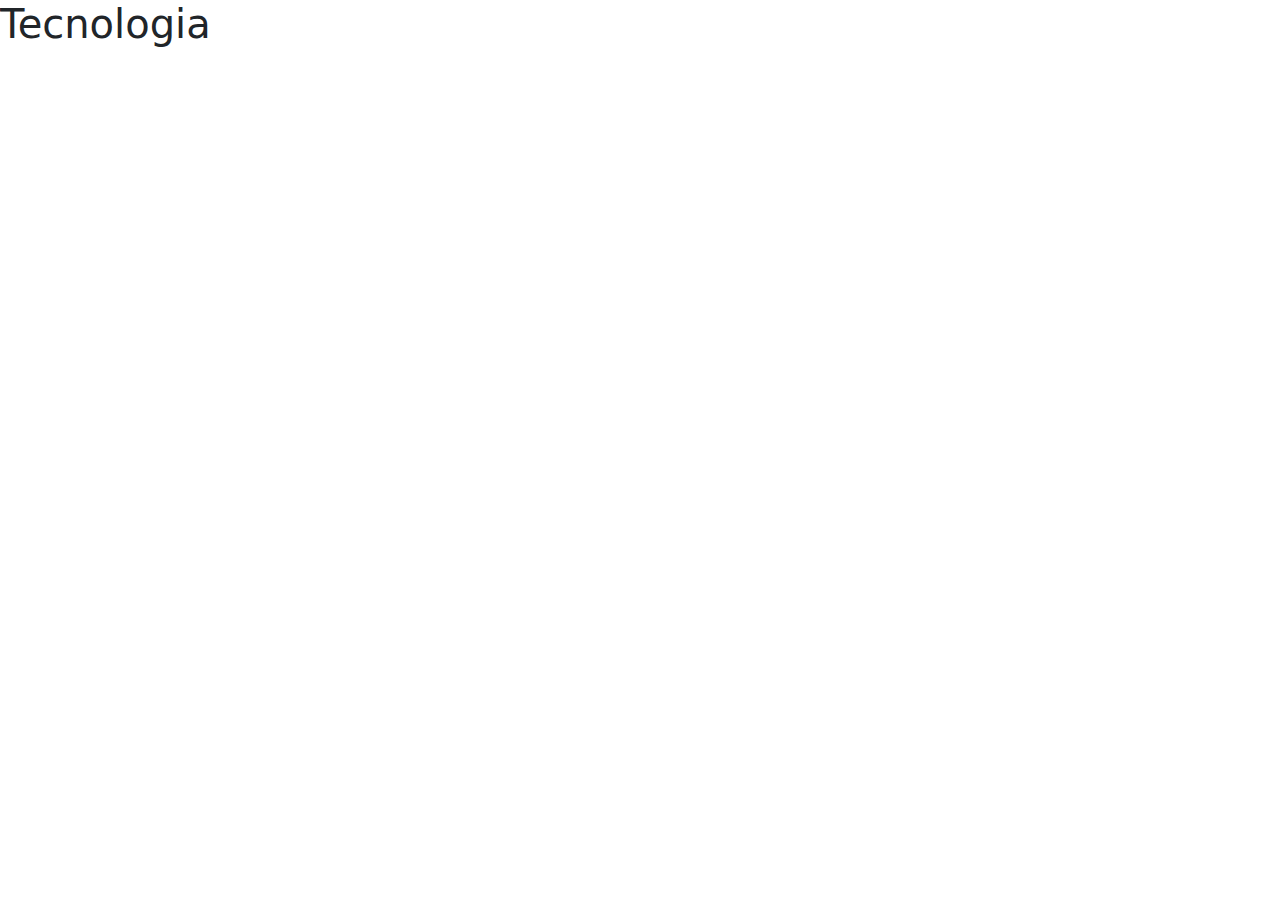
==== tecnologia/index.html @ 333f00ee "Technology Website Project Included" ====
<!DOCTYPE html>
<html lang="en">
<head>
    <meta charset="UTF-8">
    <meta name="viewport" content="width=device-width, initial-scale=1.0">
    <title>Tecnologia</title>
    <link rel="stylesheet" href="./css/BootStrapCss/bootstrap.min.css">
</head>
<body>
    <h1>Tecnologia</h1>

    <script src="./js/BootStrapJs/bootstrap.bundle.min.js"></script>
</body>
</html>
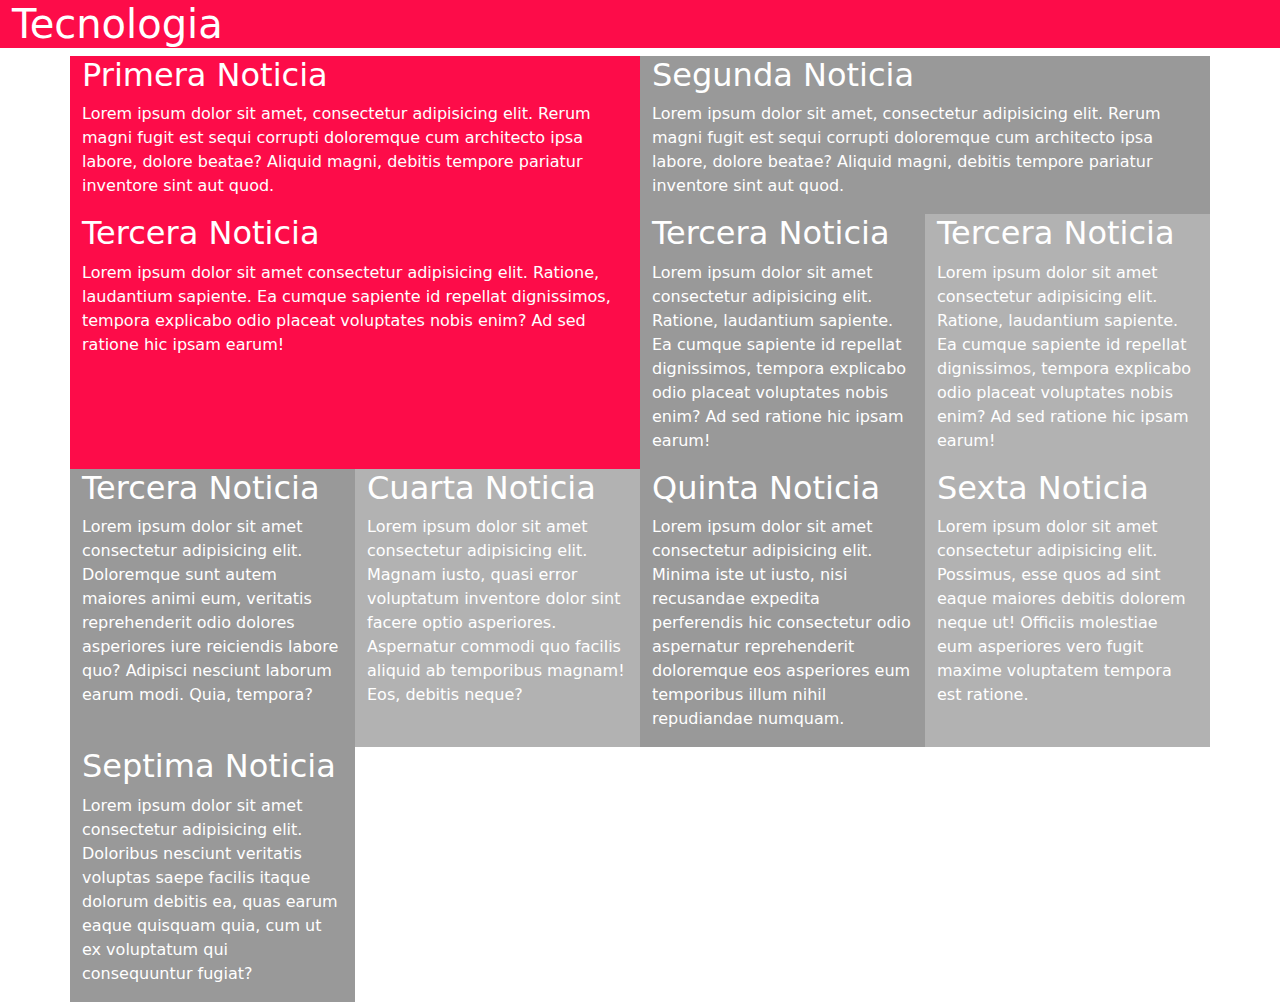
==== commit 2db121f4: "Technology Website Fundations Added" ====
--- a/tecnologia/index.html
+++ b/tecnologia/index.html
@@ -5,10 +5,81 @@
     <meta name="viewport" content="width=device-width, initial-scale=1.0">
     <title>Tecnologia</title>
     <link rel="stylesheet" href="./css/BootStrapCss/bootstrap.min.css">
+    <link rel="stylesheet" href="./css/styles.css">
 </head>
 <body>
-    <h1>Tecnologia</h1>
+    <div class="container-fluid mastermind">
+        <h1>Tecnologia</h1>
+    </div>
+    
+    <main>
+        <!-- Main News -->
+        <article class="container">
+            <div class="row">
+                <div class="col mastermind">
+                    <h2>Primera Noticia</h2>
+                    <p>Lorem ipsum dolor sit amet, consectetur adipisicing elit. Rerum magni fugit est sequi corrupti doloremque cum architecto ipsa labore, dolore beatae? Aliquid magni, debitis tempore pariatur inventore sint aut quod.</p>
+                </div>
+                <div class="col mastermindgray80">
+                    <h2>Segunda Noticia</h2>
+                    <p>Lorem ipsum dolor sit amet, consectetur adipisicing elit. Rerum magni fugit est sequi corrupti doloremque cum architecto ipsa labore, dolore beatae? Aliquid magni, debitis tempore pariatur inventore sint aut quod.</p>
+                </div>
+            </div>
+        </article>
 
+        <!-- Secondary News -->
+         <article class="container">
+            <div class="row">
+                <div class="col-6 mastermind">
+                    <h2>Tercera Noticia</h2>
+                    <p>Lorem ipsum dolor sit amet consectetur adipisicing elit. Ratione, laudantium sapiente. Ea cumque sapiente id repellat dignissimos, tempora explicabo odio placeat voluptates nobis enim? Ad sed ratione hic ipsam earum!</p>
+                </div>
+                <div class="col-3 mastermindgray80">
+                    <h2>Tercera Noticia</h2>
+                    <p>Lorem ipsum dolor sit amet consectetur adipisicing elit. Ratione, laudantium sapiente. Ea cumque sapiente id repellat dignissimos, tempora explicabo odio placeat voluptates nobis enim? Ad sed ratione hic ipsam earum!</p>
+                </div>
+                <div class="col-3 mastermindgray60">
+                    <h2>Tercera Noticia</h2>
+                    <p>Lorem ipsum dolor sit amet consectetur adipisicing elit. Ratione, laudantium sapiente. Ea cumque sapiente id repellat dignissimos, tempora explicabo odio placeat voluptates nobis enim? Ad sed ratione hic ipsam earum!</p>
+                </div>
+            </div>
+         </article>
+
+        <!-- Other News -->
+        <article class="container">
+            <div class="row row-cols-4">
+                <div class="col mastermindgray80">
+                    <h2>Tercera Noticia</h2>
+                    <p>Lorem ipsum dolor sit amet consectetur adipisicing elit. Doloremque sunt autem maiores animi eum, veritatis reprehenderit odio dolores asperiores iure reiciendis labore quo? Adipisci nesciunt laborum earum modi. Quia, tempora?</p>
+                </div>
+                <div class="col mastermindgray60">
+                    <h2>Cuarta Noticia</h2>
+                    <p>Lorem ipsum dolor sit amet consectetur adipisicing elit. Magnam iusto, quasi error voluptatum inventore dolor sint facere optio asperiores. Aspernatur commodi quo facilis aliquid ab temporibus magnam! Eos, debitis neque?</p>
+                </div>
+                <div class="col mastermindgray80">
+                    <h2>Quinta Noticia</h2>
+                    <p>Lorem ipsum dolor sit amet consectetur adipisicing elit. Minima iste ut iusto, nisi recusandae expedita perferendis hic consectetur odio aspernatur reprehenderit doloremque eos asperiores eum temporibus illum nihil repudiandae numquam.</p>
+                </div>
+                <div class="col mastermindgray60">
+                    <h2>Sexta Noticia</h2>
+                    <p>Lorem ipsum dolor sit amet consectetur adipisicing elit. Possimus, esse quos ad sint eaque maiores debitis dolorem neque ut! Officiis molestiae eum asperiores vero fugit maxime voluptatem tempora est ratione.</p>
+                </div>
+                <div class="col mastermindgray80">
+                    <h2>Septima Noticia</h2>
+                    <p>Lorem ipsum dolor sit amet consectetur adipisicing elit. Doloribus nesciunt veritatis voluptas saepe facilis itaque dolorum debitis ea, quas earum eaque quisquam quia, cum ut ex voluptatum qui consequuntur fugiat?</p>
+                </div>
+            </div>
+        </article>
+         
+
+        <article class="container-lg mastermindgray80">
+            
+        </article>
+
+        <article class="container-xl mastermindgray60">
+            
+        </article>
+    </main>
     <script src="./js/BootStrapJs/bootstrap.bundle.min.js"></script>
 </body>
 </html>--- a/tecnologia/css/styles.css
+++ b/tecnologia/css/styles.css
@@ -0,0 +1,34 @@
+.mastermindgray80 {
+    background-color: gray;
+    color: white;
+    opacity: 0.8;
+}
+
+.mastermindgray60 {
+    background-color: gray;
+    color: white;
+    opacity: 0.6;
+}
+
+.mastermind60 {
+    background-color: #FD0C49;
+    color: gray;
+    opacity: 0.6;
+}
+
+.mastermind40 {
+    background-color: #FD0C49;
+    color: black;
+    opacity: 0.4;
+}
+
+.mastermind {
+    background-color: #FD0C49;
+    color: white;
+}
+
+.mastermind80 {
+    background-color: #FD0C49;
+    color: white;
+    opacity: 0.8;
+}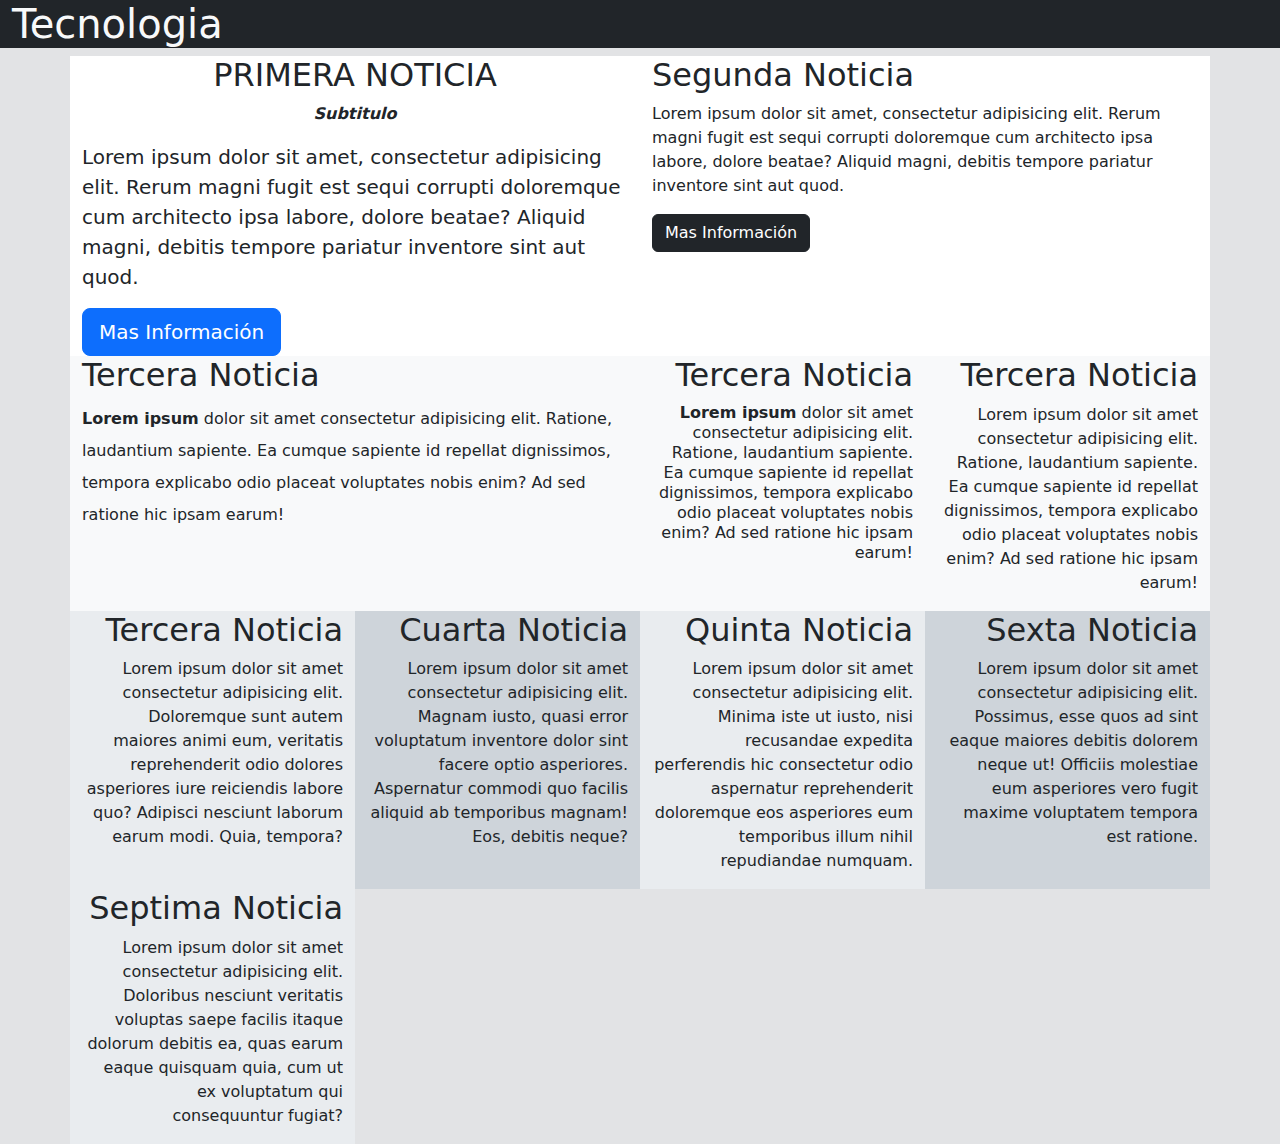
==== commit a5f83a33: "New Bootstrap Classes Added" ====
--- a/tecnologia/index.html
+++ b/tecnologia/index.html
@@ -5,40 +5,43 @@
     <meta name="viewport" content="width=device-width, initial-scale=1.0">
     <title>Tecnologia</title>
     <link rel="stylesheet" href="./css/BootStrapCss/bootstrap.min.css">
-    <link rel="stylesheet" href="./css/styles.css">
+    <!-- <link rel="stylesheet" href="./css/styles.css"> -->
 </head>
-<body>
-    <div class="container-fluid mastermind">
+<body class="bg-secondary-subtle">
+    <div class="container-fluid mastermind bg-dark text-light">
         <h1>Tecnologia</h1>
     </div>
     
     <main>
         <!-- Main News -->
-        <article class="container">
+        <article class="container bg-body">
             <div class="row">
-                <div class="col mastermind">
-                    <h2>Primera Noticia</h2>
-                    <p>Lorem ipsum dolor sit amet, consectetur adipisicing elit. Rerum magni fugit est sequi corrupti doloremque cum architecto ipsa labore, dolore beatae? Aliquid magni, debitis tempore pariatur inventore sint aut quod.</p>
+                <div class="col-sm">
+                    <h2 class="text-center text-uppercase">Primera Noticia</h2>
+                    <p class="text-center fw-bold fs-6 fst-italic">Subtitulo</p>
+                    <p class="fs-5">Lorem ipsum dolor sit amet, consectetur adipisicing elit. Rerum magni fugit est sequi corrupti doloremque cum architecto ipsa labore, dolore beatae? Aliquid magni, debitis tempore pariatur inventore sint aut quod.</p>
+                    <a href="news.html" class="btn btn-primary btn-lg" role="button">Mas Información</a>
                 </div>
-                <div class="col mastermindgray80">
+                <div class="col-sm mastermindgray80">
                     <h2>Segunda Noticia</h2>
                     <p>Lorem ipsum dolor sit amet, consectetur adipisicing elit. Rerum magni fugit est sequi corrupti doloremque cum architecto ipsa labore, dolore beatae? Aliquid magni, debitis tempore pariatur inventore sint aut quod.</p>
+                    <button type="button" class="btn btn-dark" onclick="window.location.href='news.html';">Mas Información</button>
                 </div>
             </div>
         </article>
 
         <!-- Secondary News -->
-         <article class="container">
+         <article class="container bg-body-tertiary">
             <div class="row">
-                <div class="col-6 mastermind">
+                <div class="col-sm-6 mastermind">
                     <h2>Tercera Noticia</h2>
-                    <p>Lorem ipsum dolor sit amet consectetur adipisicing elit. Ratione, laudantium sapiente. Ea cumque sapiente id repellat dignissimos, tempora explicabo odio placeat voluptates nobis enim? Ad sed ratione hic ipsam earum!</p>
+                    <p class="lh-lg"><span class="fw-bold">Lorem ipsum</span> dolor sit amet consectetur adipisicing elit. Ratione, laudantium sapiente. Ea cumque sapiente id repellat dignissimos, tempora explicabo odio placeat voluptates nobis enim? Ad sed ratione hic ipsam earum!</p>
                 </div>
-                <div class="col-3 mastermindgray80">
+                <div class="col-sm-3 mastermindgray80 text-end">
                     <h2>Tercera Noticia</h2>
-                    <p>Lorem ipsum dolor sit amet consectetur adipisicing elit. Ratione, laudantium sapiente. Ea cumque sapiente id repellat dignissimos, tempora explicabo odio placeat voluptates nobis enim? Ad sed ratione hic ipsam earum!</p>
+                    <p class="lh-sm"><span class="fw-bold">Lorem ipsum</span> dolor sit amet consectetur adipisicing elit. Ratione, laudantium sapiente. Ea cumque sapiente id repellat dignissimos, tempora explicabo odio placeat voluptates nobis enim? Ad sed ratione hic ipsam earum!</p>
                 </div>
-                <div class="col-3 mastermindgray60">
+                <div class="col-sm-3 mastermindgray60 text-end">
                     <h2>Tercera Noticia</h2>
                     <p>Lorem ipsum dolor sit amet consectetur adipisicing elit. Ratione, laudantium sapiente. Ea cumque sapiente id repellat dignissimos, tempora explicabo odio placeat voluptates nobis enim? Ad sed ratione hic ipsam earum!</p>
                 </div>
@@ -47,38 +50,29 @@
 
         <!-- Other News -->
         <article class="container">
-            <div class="row row-cols-4">
-                <div class="col mastermindgray80">
+            <div class="row row-cols-1 row-cols-sm-2 row-cols-md-4 text-end">
+                <div class="col bg-body-secondary mastermindgray80">
                     <h2>Tercera Noticia</h2>
                     <p>Lorem ipsum dolor sit amet consectetur adipisicing elit. Doloremque sunt autem maiores animi eum, veritatis reprehenderit odio dolores asperiores iure reiciendis labore quo? Adipisci nesciunt laborum earum modi. Quia, tempora?</p>
                 </div>
-                <div class="col mastermindgray60">
+                <div class="col bg-dark-subtle mastermindgray60">
                     <h2>Cuarta Noticia</h2>
                     <p>Lorem ipsum dolor sit amet consectetur adipisicing elit. Magnam iusto, quasi error voluptatum inventore dolor sint facere optio asperiores. Aspernatur commodi quo facilis aliquid ab temporibus magnam! Eos, debitis neque?</p>
                 </div>
-                <div class="col mastermindgray80">
+                <div class="col bg-body-secondary mastermindgray80">
                     <h2>Quinta Noticia</h2>
                     <p>Lorem ipsum dolor sit amet consectetur adipisicing elit. Minima iste ut iusto, nisi recusandae expedita perferendis hic consectetur odio aspernatur reprehenderit doloremque eos asperiores eum temporibus illum nihil repudiandae numquam.</p>
                 </div>
-                <div class="col mastermindgray60">
+                <div class="col bg-dark-subtle mastermindgray60">
                     <h2>Sexta Noticia</h2>
                     <p>Lorem ipsum dolor sit amet consectetur adipisicing elit. Possimus, esse quos ad sint eaque maiores debitis dolorem neque ut! Officiis molestiae eum asperiores vero fugit maxime voluptatem tempora est ratione.</p>
                 </div>
-                <div class="col mastermindgray80">
+                <div class="col bg-body-secondary mastermindgray80">
                     <h2>Septima Noticia</h2>
                     <p>Lorem ipsum dolor sit amet consectetur adipisicing elit. Doloribus nesciunt veritatis voluptas saepe facilis itaque dolorum debitis ea, quas earum eaque quisquam quia, cum ut ex voluptatum qui consequuntur fugiat?</p>
                 </div>
             </div>
         </article>
-         
-
-        <article class="container-lg mastermindgray80">
-            
-        </article>
-
-        <article class="container-xl mastermindgray60">
-            
-        </article>
     </main>
     <script src="./js/BootStrapJs/bootstrap.bundle.min.js"></script>
 </body>
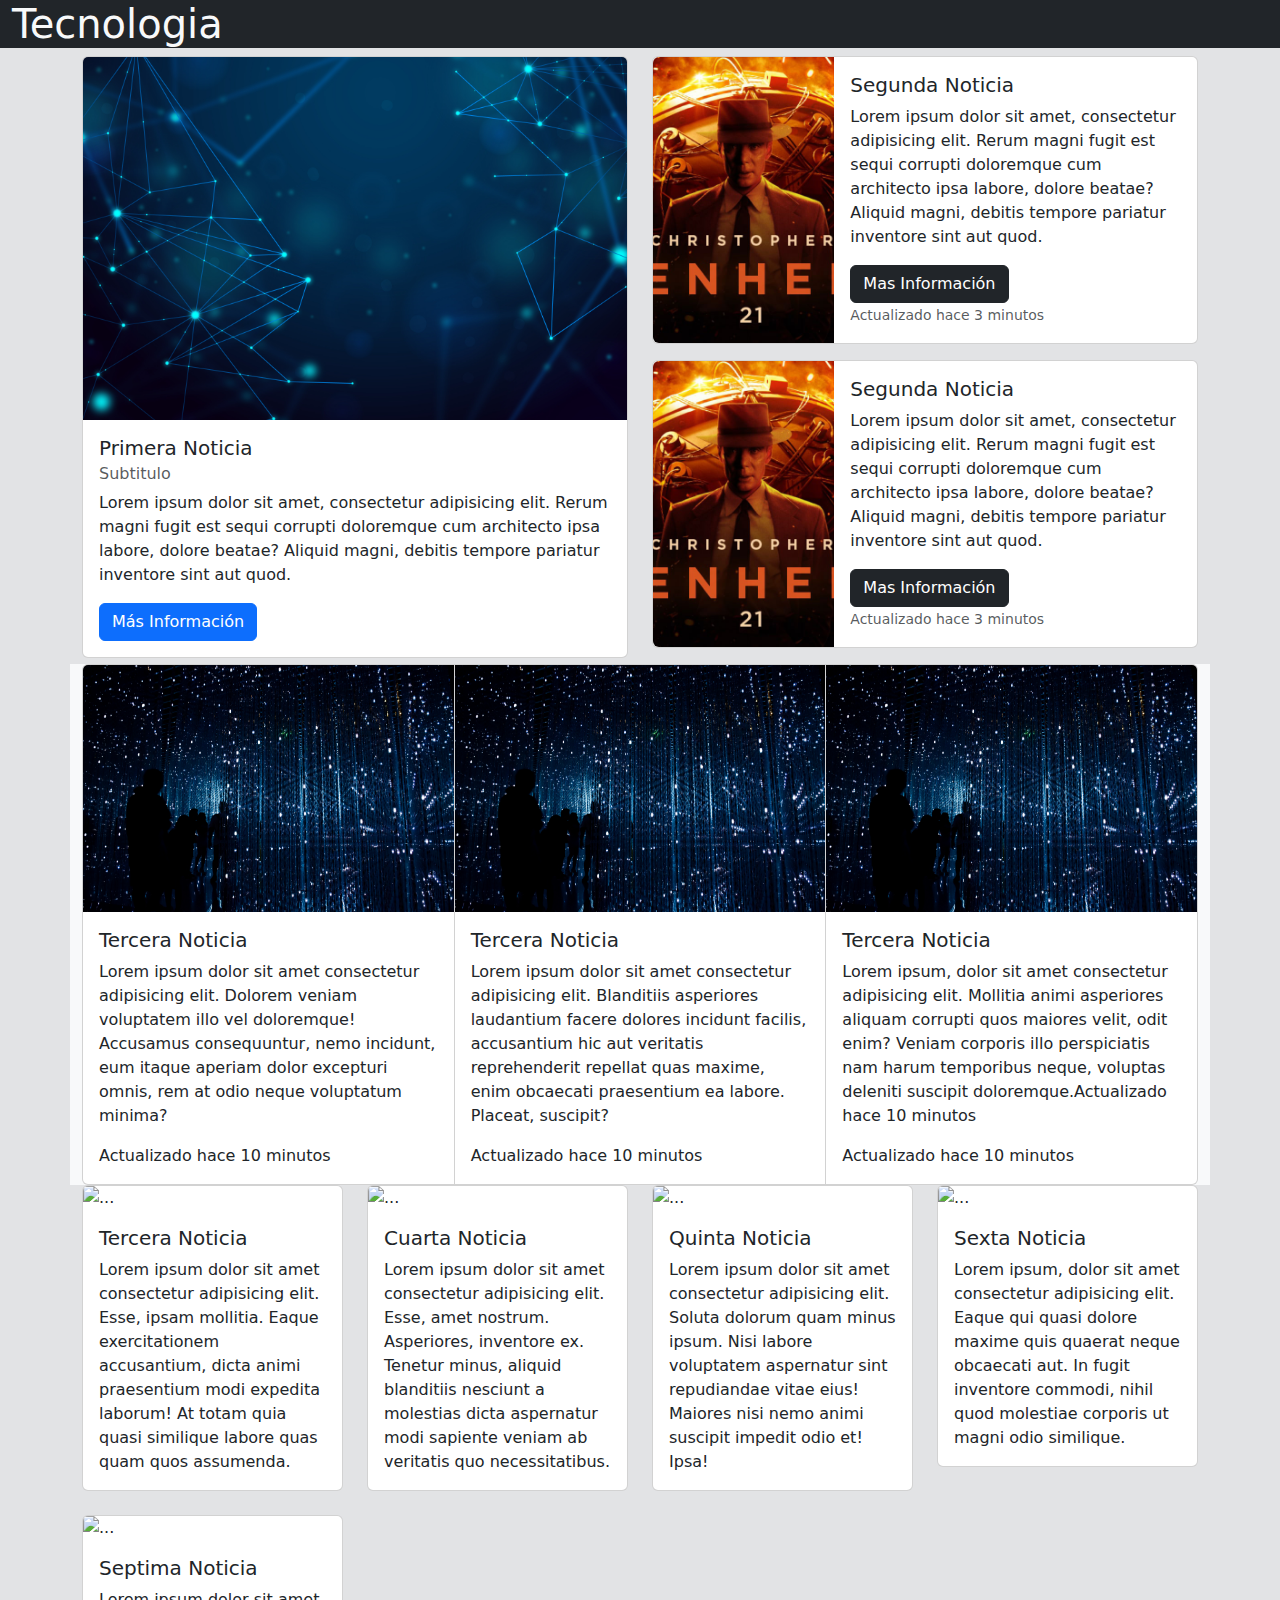
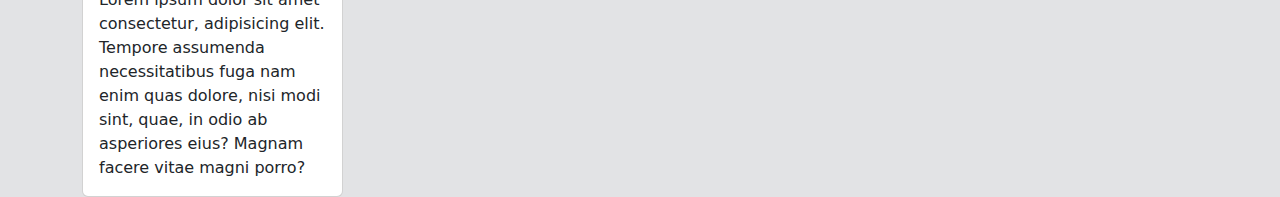
==== commit a46a8375: "First Elements Added To Main Project And Cards Added To Technology Website" ====
--- a/tecnologia/index.html
+++ b/tecnologia/index.html
@@ -5,71 +5,144 @@
     <meta name="viewport" content="width=device-width, initial-scale=1.0">
     <title>Tecnologia</title>
     <link rel="stylesheet" href="./css/BootStrapCss/bootstrap.min.css">
-    <!-- <link rel="stylesheet" href="./css/styles.css"> -->
+    <link rel="stylesheet" href="./css/styles.css">
 </head>
 <body class="bg-secondary-subtle">
-    <div class="container-fluid mastermind bg-dark text-light">
+    <div class="container-fluid bg-dark text-light">
         <h1>Tecnologia</h1>
     </div>
     
     <main>
         <!-- Main News -->
-        <article class="container bg-body">
+        <article class="container">
             <div class="row">
                 <div class="col-sm">
-                    <h2 class="text-center text-uppercase">Primera Noticia</h2>
-                    <p class="text-center fw-bold fs-6 fst-italic">Subtitulo</p>
-                    <p class="fs-5">Lorem ipsum dolor sit amet, consectetur adipisicing elit. Rerum magni fugit est sequi corrupti doloremque cum architecto ipsa labore, dolore beatae? Aliquid magni, debitis tempore pariatur inventore sint aut quod.</p>
-                    <a href="news.html" class="btn btn-primary btn-lg" role="button">Mas Información</a>
+                    <div class="card">
+                        <img src="./img/img01.jpg" alt="..." class="card-img-top">
+                        <div class="card-body">
+                            <h5 class="card-title">Primera Noticia</h5>
+                            <h6 class="card-subtitle mb-2 text-body-secondary">Subtitulo</h6>
+                            <p class="card-text">Lorem ipsum dolor sit amet, consectetur adipisicing elit. Rerum magni fugit est sequi corrupti doloremque cum architecto ipsa labore, dolore beatae? Aliquid magni, debitis tempore pariatur inventore sint aut quod.</p>
+                            <a href="news.html" class="btn btn-primary">Más Información</a>
+                        </div>
+                    </div>
                 </div>
-                <div class="col-sm mastermindgray80">
-                    <h2>Segunda Noticia</h2>
-                    <p>Lorem ipsum dolor sit amet, consectetur adipisicing elit. Rerum magni fugit est sequi corrupti doloremque cum architecto ipsa labore, dolore beatae? Aliquid magni, debitis tempore pariatur inventore sint aut quod.</p>
-                    <button type="button" class="btn btn-dark" onclick="window.location.href='news.html';">Mas Información</button>
+
+                <!-- Lateral News -->
+                <div class="col">
+                    <div class="card mb-3">
+                        <div class="row g-0">
+                            <div class="col-md-4">
+                                <img src="./img/oppenheimer.jpg" alt="..." class="img-fluid object-fit-cover img-height100 rounded-start">
+                            </div>
+                            <div class="col-md-8">
+                                <div class="card-body">
+                                    <h5 class="card-title">Segunda Noticia</h5>
+                                    <p class="card-text">Lorem ipsum dolor sit amet, consectetur adipisicing elit. Rerum magni fugit est sequi corrupti doloremque cum architecto ipsa labore, dolore beatae? Aliquid magni, debitis tempore pariatur inventore sint aut quod.</p>
+                                    <button type="button" class="btn btn-dark" onclick="window.location.href='news.html';">Mas Información</button>
+                                    <p class="card-text"><small class="text-body-secondary">Actualizado hace 3 minutos</small></p>
+                                </div>
+                           </div>
+                        </div>
+                    </div>
+                    <div class="card mb-3">
+                        <div class="row g-0">
+                            <div class="col-md-4">
+                                <img src="./img/oppenheimer.jpg" alt="..." class="img-fluid object-fit-cover img-height100 rounded-start">
+                            </div>
+                            <div class="col-md-8">
+                                <div class="card-body">
+                                    <h5 class="card-title">Segunda Noticia</h5>
+                                    <p class="card-text">Lorem ipsum dolor sit amet, consectetur adipisicing elit. Rerum magni fugit est sequi corrupti doloremque cum architecto ipsa labore, dolore beatae? Aliquid magni, debitis tempore pariatur inventore sint aut quod.</p>
+                                    <button type="button" class="btn btn-dark" onclick="window.location.href='news.html';">Mas Información</button>
+                                    <p class="card-text"><small class="text-body-secondary">Actualizado hace 3 minutos</small></p>
+                                </div>
+                           </div>
+                        </div>
+                    </div>
                 </div>
             </div>
         </article>
 
         <!-- Secondary News -->
          <article class="container bg-body-tertiary">
-            <div class="row">
-                <div class="col-sm-6 mastermind">
-                    <h2>Tercera Noticia</h2>
-                    <p class="lh-lg"><span class="fw-bold">Lorem ipsum</span> dolor sit amet consectetur adipisicing elit. Ratione, laudantium sapiente. Ea cumque sapiente id repellat dignissimos, tempora explicabo odio placeat voluptates nobis enim? Ad sed ratione hic ipsam earum!</p>
+
+            <div class="card-group">
+                <div class="card">
+                    <img src="./img/img04.jpg" alt="..." class="card-img-top">
+                    <div class="card-body">
+                        <h5 class="card-title">Tercera Noticia</h5>
+                        <p class="card-text">Lorem ipsum dolor sit amet consectetur adipisicing elit. Dolorem veniam voluptatem illo vel doloremque! Accusamus consequuntur, nemo incidunt, eum itaque aperiam dolor excepturi omnis, rem at odio neque voluptatum minima?</p>
+                        <p class="card-text">Actualizado hace 10 minutos<small class="text-body-secondary"></small></p>
+                    </div>
                 </div>
-                <div class="col-sm-3 mastermindgray80 text-end">
-                    <h2>Tercera Noticia</h2>
-                    <p class="lh-sm"><span class="fw-bold">Lorem ipsum</span> dolor sit amet consectetur adipisicing elit. Ratione, laudantium sapiente. Ea cumque sapiente id repellat dignissimos, tempora explicabo odio placeat voluptates nobis enim? Ad sed ratione hic ipsam earum!</p>
+                <div class="card">
+                    <img src="./img/img04.jpg" alt="..." class="card-img-top">
+                    <div class="card-body">
+                        <h5 class="card-title">Tercera Noticia</h5>
+                        <p class="card-text">Lorem ipsum dolor sit amet consectetur adipisicing elit. Blanditiis asperiores laudantium facere dolores incidunt facilis, accusantium hic aut veritatis reprehenderit repellat quas maxime, enim obcaecati praesentium ea labore. Placeat, suscipit?</p>
+                        <p class="card-text">Actualizado hace 10 minutos<small class="text-body-secondary"></small></p>
+                    </div>
                 </div>
-                <div class="col-sm-3 mastermindgray60 text-end">
-                    <h2>Tercera Noticia</h2>
-                    <p>Lorem ipsum dolor sit amet consectetur adipisicing elit. Ratione, laudantium sapiente. Ea cumque sapiente id repellat dignissimos, tempora explicabo odio placeat voluptates nobis enim? Ad sed ratione hic ipsam earum!</p>
+                <div class="card">
+                    <img src="./img/img04.jpg" alt="..." class="card-img-top">
+                    <div class="card-body">
+                        <h5 class="card-title">Tercera Noticia</h5>
+                        <p class="card-text">Lorem ipsum, dolor sit amet consectetur adipisicing elit. Mollitia animi asperiores aliquam corrupti quos maiores velit, odit enim? Veniam corporis illo perspiciatis nam harum temporibus neque, voluptas deleniti suscipit doloremque.Actualizado hace 10 minutos</p>
+                        <p class="card-text">Actualizado hace 10 minutos<small class="text-body-secondary"></small></p>
+                    </div>
                 </div>
             </div>
          </article>
 
         <!-- Other News -->
         <article class="container">
-            <div class="row row-cols-1 row-cols-sm-2 row-cols-md-4 text-end">
-                <div class="col bg-body-secondary mastermindgray80">
-                    <h2>Tercera Noticia</h2>
-                    <p>Lorem ipsum dolor sit amet consectetur adipisicing elit. Doloremque sunt autem maiores animi eum, veritatis reprehenderit odio dolores asperiores iure reiciendis labore quo? Adipisci nesciunt laborum earum modi. Quia, tempora?</p>
+
+            <div class="row row-cols-1 row-cols-sm-2 row-cols-md-4 g-4">
+                <div class="col">
+                    <div class="card">
+                        <img src="./img/img03.jpg" alt="..." class="card-img-top">
+                        <div class="card-body">
+                            <h5 class="card-title">Tercera Noticia</h5>
+                            <p class="card-text">Lorem ipsum dolor sit amet consectetur adipisicing elit. Esse, ipsam mollitia. Eaque exercitationem accusantium, dicta animi praesentium modi expedita laborum! At totam quia quasi similique labore quas quam quos assumenda.</p>
+                        </div>
+                    </div>
                 </div>
-                <div class="col bg-dark-subtle mastermindgray60">
-                    <h2>Cuarta Noticia</h2>
-                    <p>Lorem ipsum dolor sit amet consectetur adipisicing elit. Magnam iusto, quasi error voluptatum inventore dolor sint facere optio asperiores. Aspernatur commodi quo facilis aliquid ab temporibus magnam! Eos, debitis neque?</p>
+                <div class="col">
+                    <div class="card">
+                        <img src="./img/img03.jpg" alt="..." class="card-img-top">
+                        <div class="card-body">
+                            <h5 class="card-title">Cuarta Noticia</h5>
+                            <p class="card-text">Lorem ipsum dolor sit amet consectetur adipisicing elit. Esse, amet nostrum. Asperiores, inventore ex. Tenetur minus, aliquid blanditiis nesciunt a molestias dicta aspernatur modi sapiente veniam ab veritatis quo necessitatibus.</p>
+                        </div>
+                    </div>
                 </div>
-                <div class="col bg-body-secondary mastermindgray80">
-                    <h2>Quinta Noticia</h2>
-                    <p>Lorem ipsum dolor sit amet consectetur adipisicing elit. Minima iste ut iusto, nisi recusandae expedita perferendis hic consectetur odio aspernatur reprehenderit doloremque eos asperiores eum temporibus illum nihil repudiandae numquam.</p>
+                <div class="col">
+                    <div class="card">
+                        <img src="./img/img03.jpg" alt="..." class="card-img-top">
+                        <div class="card-body">
+                            <h5 class="card-title">Quinta Noticia</h5>
+                            <p class="card-text">Lorem ipsum dolor sit amet consectetur adipisicing elit. Soluta dolorum quam minus ipsum. Nisi labore voluptatem aspernatur sint repudiandae vitae eius! Maiores nisi nemo animi suscipit impedit odio et! Ipsa!</p>
+                        </div>
+                    </div>
                 </div>
-                <div class="col bg-dark-subtle mastermindgray60">
-                    <h2>Sexta Noticia</h2>
-                    <p>Lorem ipsum dolor sit amet consectetur adipisicing elit. Possimus, esse quos ad sint eaque maiores debitis dolorem neque ut! Officiis molestiae eum asperiores vero fugit maxime voluptatem tempora est ratione.</p>
+                <div class="col">
+                    <div class="card">
+                        <img src="./img/img03.jpg" alt="..." class="card-img-top">
+                        <div class="card-body">
+                            <h5 class="card-title">Sexta Noticia</h5>
+                            <p class="card-text">Lorem ipsum, dolor sit amet consectetur adipisicing elit. Eaque qui quasi dolore maxime quis quaerat neque obcaecati aut. In fugit inventore commodi, nihil quod molestiae corporis ut magni odio similique.</p>
+                        </div>
+                    </div>
                 </div>
-                <div class="col bg-body-secondary mastermindgray80">
-                    <h2>Septima Noticia</h2>
-                    <p>Lorem ipsum dolor sit amet consectetur adipisicing elit. Doloribus nesciunt veritatis voluptas saepe facilis itaque dolorum debitis ea, quas earum eaque quisquam quia, cum ut ex voluptatum qui consequuntur fugiat?</p>
+                <div class="col">
+                    <div class="card">
+                        <img src="./img/img03.jpg" alt="..." class="card-img-top">
+                        <div class="card-body">
+                            <h5 class="card-title">Septima Noticia</h5>
+                            <p class="card-text">Lorem ipsum dolor sit amet consectetur, adipisicing elit. Tempore assumenda necessitatibus fuga nam enim quas dolore, nisi modi sint, quae, in odio ab asperiores eius? Magnam facere vitae magni porro?</p>
+                        </div>
+                    </div>
                 </div>
             </div>
         </article>
--- a/tecnologia/css/styles.css
+++ b/tecnologia/css/styles.css
@@ -1,3 +1,7 @@
+.img-height100 {
+    height: 100%;
+}
+
 .mastermindgray80 {
     background-color: gray;
     color: white;
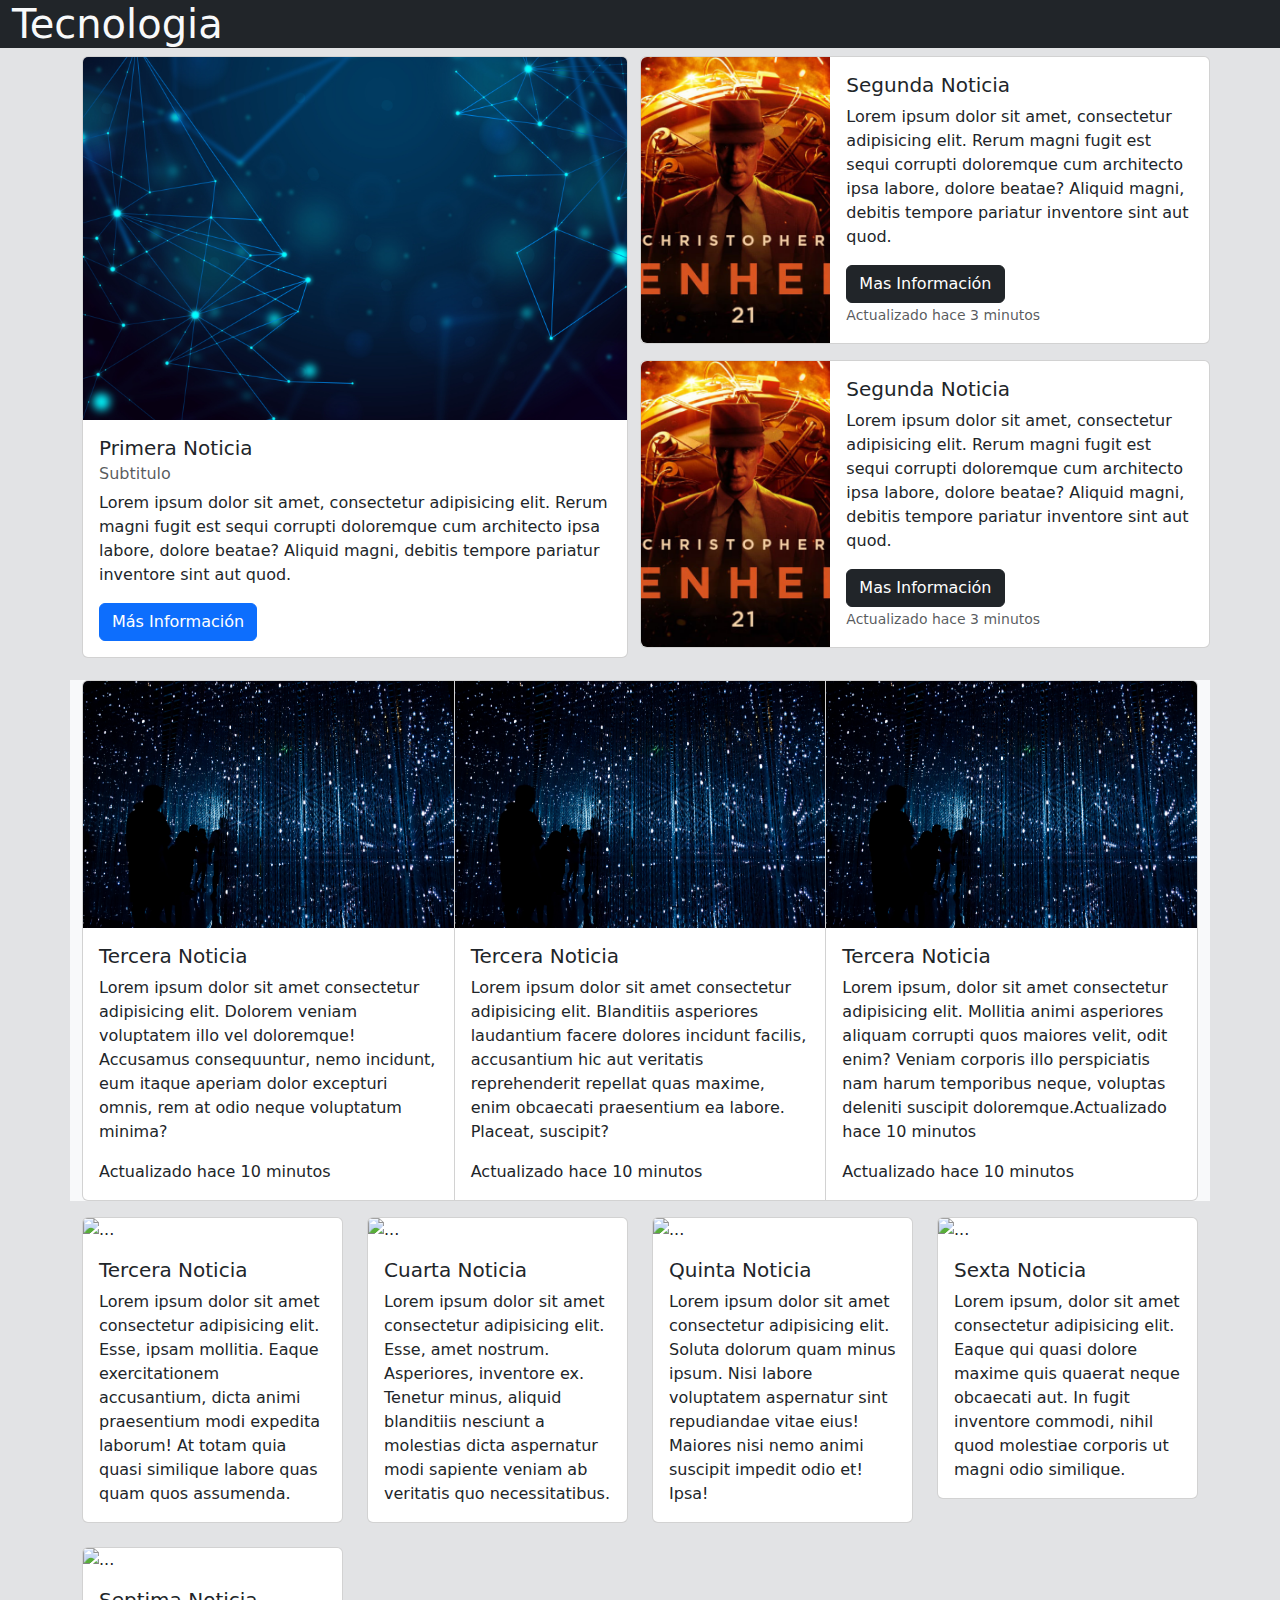
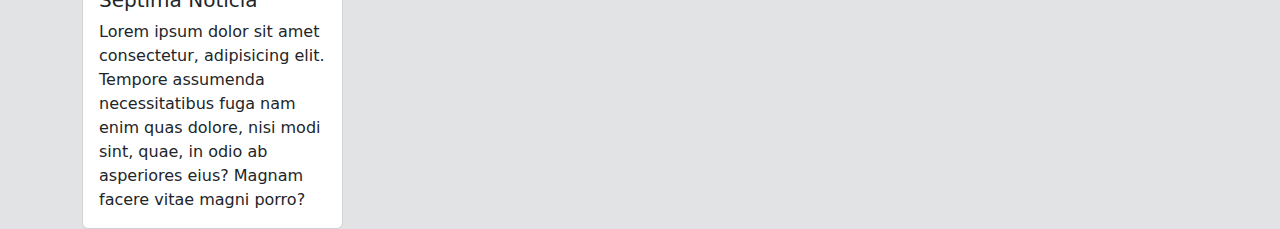
==== commit 1e5f3b66: "Final Spacing To Technology Website And Finish Main Section Of Main Project" ====
--- a/tecnologia/index.html
+++ b/tecnologia/index.html
@@ -14,7 +14,7 @@
     
     <main>
         <!-- Main News -->
-        <article class="container">
+        <article class="container mb-3">
             <div class="row">
                 <div class="col-sm">
                     <div class="card">
@@ -30,34 +30,38 @@
 
                 <!-- Lateral News -->
                 <div class="col">
-                    <div class="card mb-3">
-                        <div class="row g-0">
-                            <div class="col-md-4">
-                                <img src="./img/oppenheimer.jpg" alt="..." class="img-fluid object-fit-cover img-height100 rounded-start">
+                    <div class="row">
+                        <div class="card mb-3 px-0">
+                            <div class="row g-0">
+                                <div class="col-md-4">
+                                    <img src="./img/oppenheimer.jpg" alt="..." class="img-fluid object-fit-cover img-height100 rounded-start">
+                                </div>
+                                <div class="col-md-8">
+                                    <div class="card-body">
+                                        <h5 class="card-title">Segunda Noticia</h5>
+                                        <p class="card-text">Lorem ipsum dolor sit amet, consectetur adipisicing elit. Rerum magni fugit est sequi corrupti doloremque cum architecto ipsa labore, dolore beatae? Aliquid magni, debitis tempore pariatur inventore sint aut quod.</p>
+                                        <button type="button" class="btn btn-dark" onclick="window.location.href='news.html';">Mas Información</button>
+                                        <p class="card-text"><small class="text-body-secondary">Actualizado hace 3 minutos</small></p>
+                                    </div>
+                                </div>
                             </div>
-                            <div class="col-md-8">
-                                <div class="card-body">
-                                    <h5 class="card-title">Segunda Noticia</h5>
-                                    <p class="card-text">Lorem ipsum dolor sit amet, consectetur adipisicing elit. Rerum magni fugit est sequi corrupti doloremque cum architecto ipsa labore, dolore beatae? Aliquid magni, debitis tempore pariatur inventore sint aut quod.</p>
-                                    <button type="button" class="btn btn-dark" onclick="window.location.href='news.html';">Mas Información</button>
-                                    <p class="card-text"><small class="text-body-secondary">Actualizado hace 3 minutos</small></p>
-                                </div>
-                           </div>
                         </div>
                     </div>
-                    <div class="card mb-3">
-                        <div class="row g-0">
-                            <div class="col-md-4">
-                                <img src="./img/oppenheimer.jpg" alt="..." class="img-fluid object-fit-cover img-height100 rounded-start">
+                    <div class="row">
+                        <div class="card mb-3 px-0">
+                            <div class="row g-0">
+                                <div class="col-md-4">
+                                    <img src="./img/oppenheimer.jpg" alt="..." class="img-fluid object-fit-cover img-height100 rounded-start">
+                                </div>
+                                <div class="col-md-8">
+                                    <div class="card-body">
+                                        <h5 class="card-title">Segunda Noticia</h5>
+                                        <p class="card-text">Lorem ipsum dolor sit amet, consectetur adipisicing elit. Rerum magni fugit est sequi corrupti doloremque cum architecto ipsa labore, dolore beatae? Aliquid magni, debitis tempore pariatur inventore sint aut quod.</p>
+                                        <button type="button" class="btn btn-dark" onclick="window.location.href='news.html';">Mas Información</button>
+                                        <p class="card-text"><small class="text-body-secondary">Actualizado hace 3 minutos</small></p>
+                                    </div>
+                                </div>
                             </div>
-                            <div class="col-md-8">
-                                <div class="card-body">
-                                    <h5 class="card-title">Segunda Noticia</h5>
-                                    <p class="card-text">Lorem ipsum dolor sit amet, consectetur adipisicing elit. Rerum magni fugit est sequi corrupti doloremque cum architecto ipsa labore, dolore beatae? Aliquid magni, debitis tempore pariatur inventore sint aut quod.</p>
-                                    <button type="button" class="btn btn-dark" onclick="window.location.href='news.html';">Mas Información</button>
-                                    <p class="card-text"><small class="text-body-secondary">Actualizado hace 3 minutos</small></p>
-                                </div>
-                           </div>
                         </div>
                     </div>
                 </div>
@@ -65,7 +69,7 @@
         </article>
 
         <!-- Secondary News -->
-         <article class="container bg-body-tertiary">
+         <article class="container bg-body-tertiary mb-3">
 
             <div class="card-group">
                 <div class="card">
